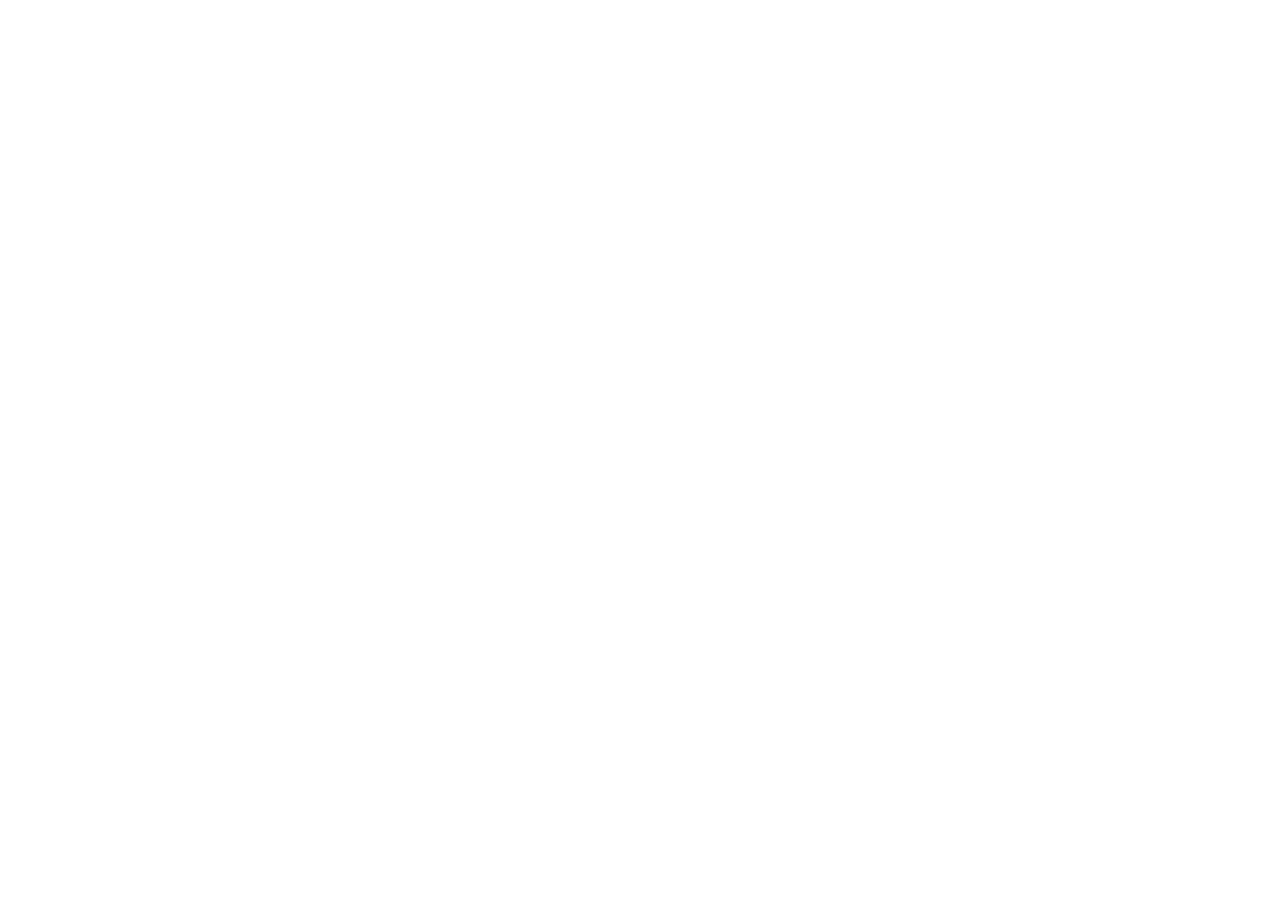
==== index.html @ 1398b520 "iniciando projeto" ====
<!DOCTYPE html>
<html lang="en">
<head>
    <meta charset="UTF-8">
    <meta name="viewport" content="width=device-width, initial-scale=1.0">
    <title>Memory Game - Back To The Future</title>
</head>
<body>
    
</body>
</html>
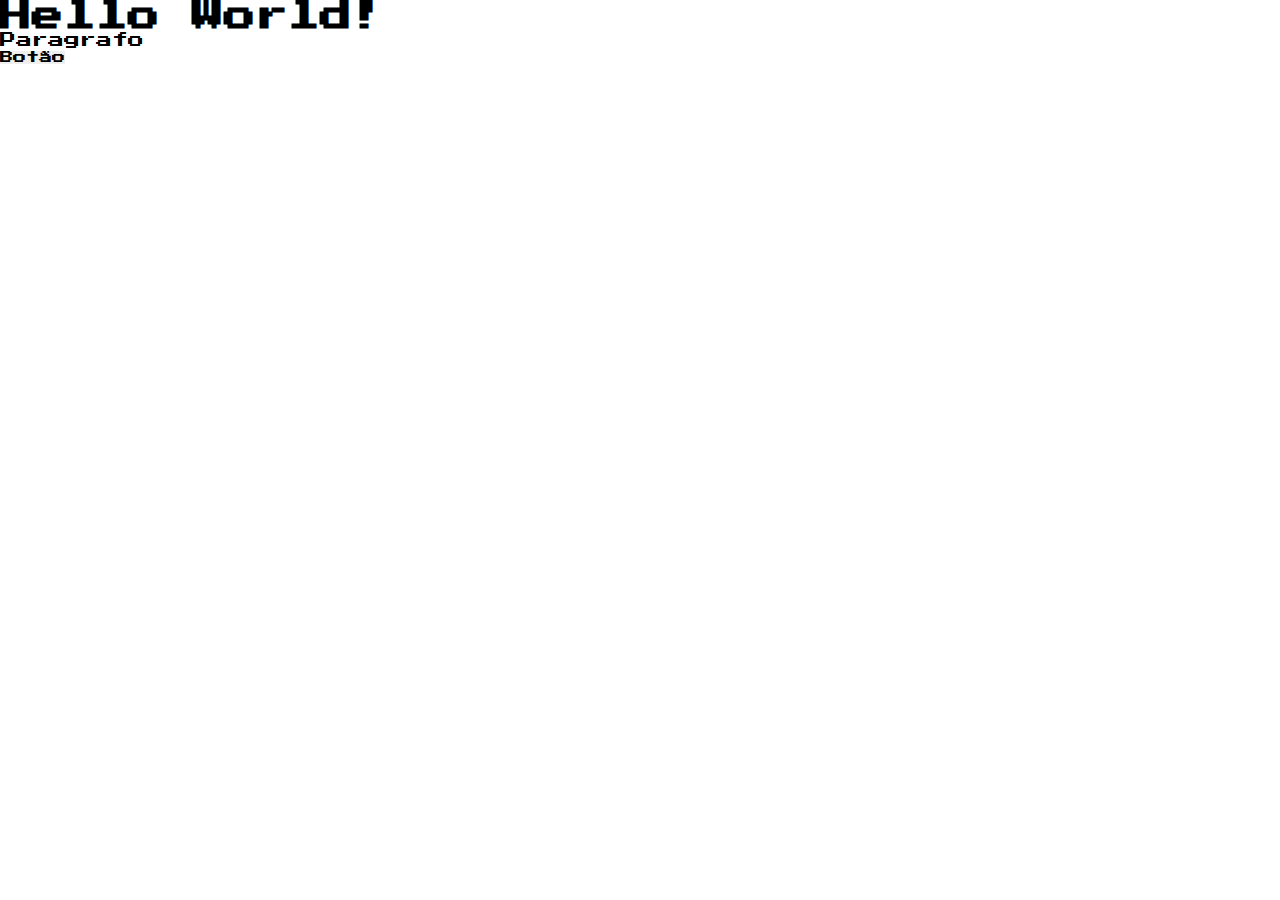
==== commit 53d00841: "iniciando html e configurando o reset" ====
--- a/index.html
+++ b/index.html
@@ -3,9 +3,14 @@
 <head>
     <meta charset="UTF-8">
     <meta name="viewport" content="width=device-width, initial-scale=1.0">
+
+    <link rel="stylesheet" href="./assets/css/reset.css">
+
     <title>Memory Game - Back To The Future</title>
 </head>
 <body>
-    
+    <h1>Hello World!</h1>
+    <p>Paragrafo</p>
+    <button>Botão</button>
 </body>
 </html>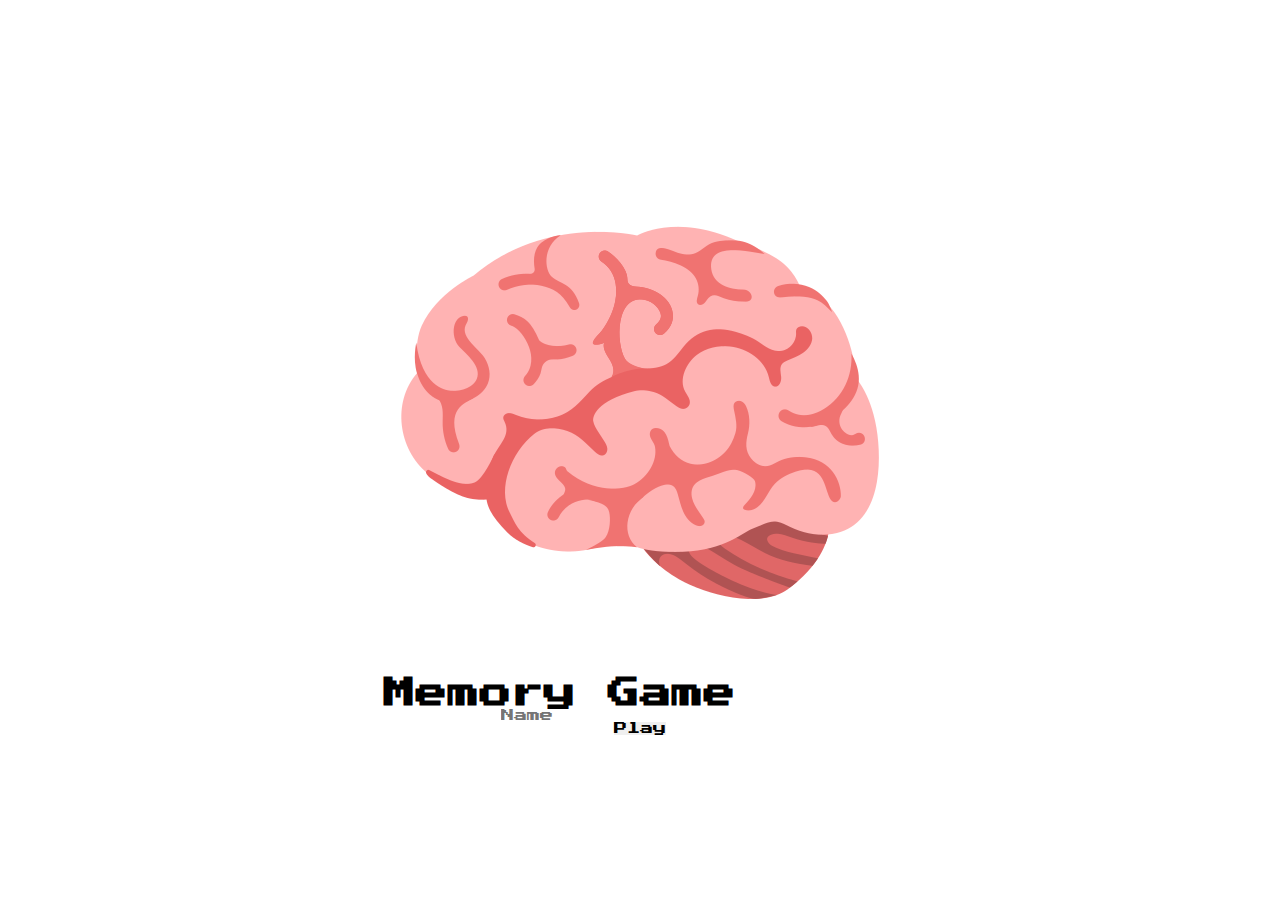
==== commit f0f65d0d: "estruturação e estilização do projeto" ====
--- a/index.html
+++ b/index.html
@@ -5,12 +5,20 @@
     <meta name="viewport" content="width=device-width, initial-scale=1.0">
 
     <link rel="stylesheet" href="./assets/css/reset.css">
+    <link rel="stylesheet" href="./assets/css/login.css">
 
     <title>Memory Game - Back To The Future</title>
 </head>
 <body>
-    <h1>Hello World!</h1>
-    <p>Paragrafo</p>
-    <button>Botão</button>
+    <form class="login-form">
+        <div class="login__header">
+            <img src="./assets/images/brain.png" alt="brain icon">
+            <h1>Memory Game</h1>
+        </div>
+
+        <input type="text" placeholder="Name" class="login__input">
+        <button type="submit" class="login__button">Play</button>
+
+    </form>
 </body>
 </html>--- a/assets/css/login.css
+++ b/assets/css/login.css
@@ -0,0 +1,7 @@
+.login-form {
+    align-items: center;
+    display: flex;
+    flex-direction: column;
+    height: 100vh;
+    justify-content: center;
+}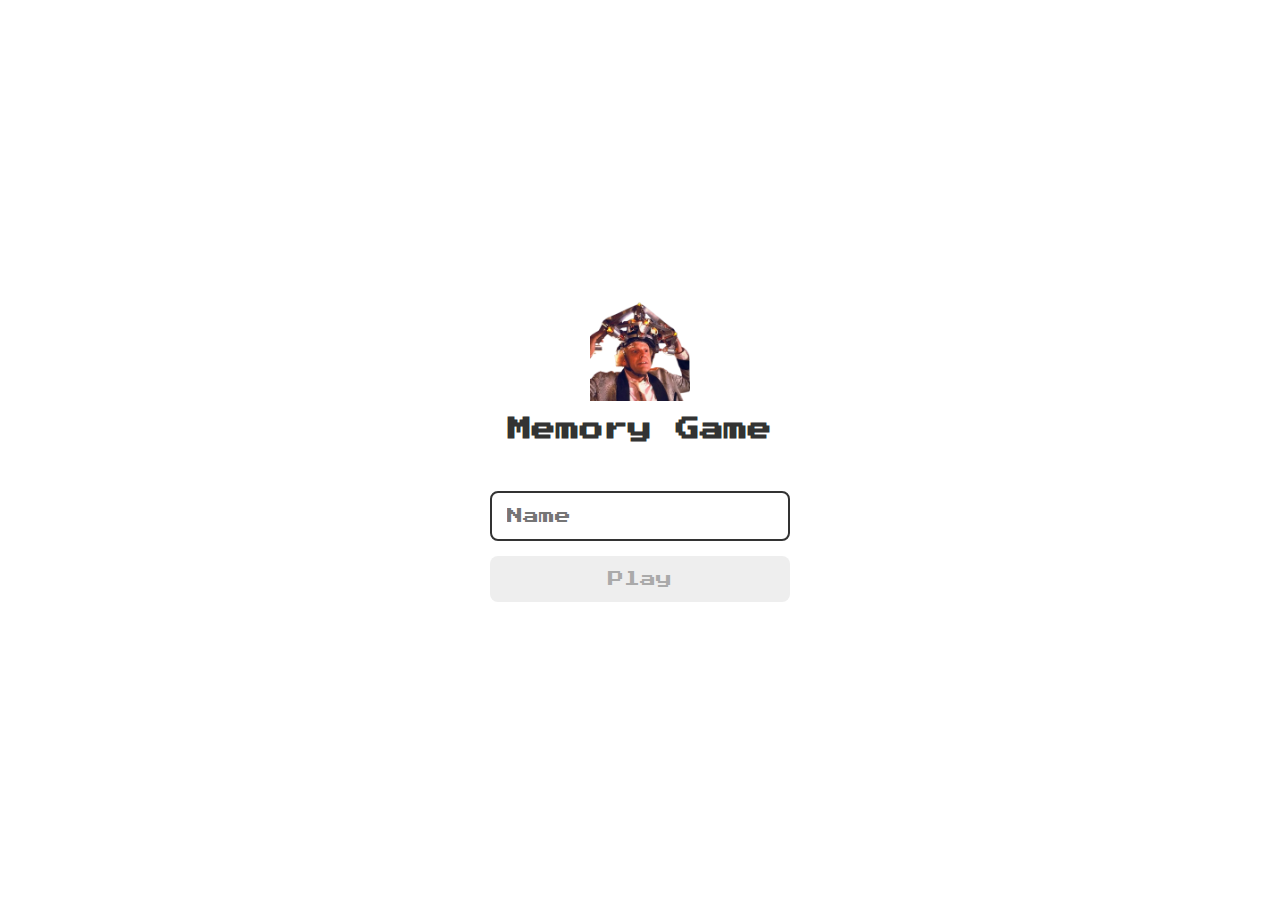
==== commit dba55855: "página de login pronta" ====
--- a/index.html
+++ b/index.html
@@ -7,7 +7,9 @@
     <link rel="stylesheet" href="./assets/css/reset.css">
     <link rel="stylesheet" href="./assets/css/login.css">
 
-    <title>Memory Game - Back To The Future</title>
+    <script defer src="./assets/js/login.js"></script>
+
+    <title>Memory Game | Login</title>
 </head>
 <body>
     <form class="login-form">
@@ -17,7 +19,7 @@
         </div>
 
         <input type="text" placeholder="Name" class="login__input">
-        <button type="submit" class="login__button">Play</button>
+        <button type="submit" class="login__button" disabled>Play</button>
 
     </form>
 </body>
--- a/assets/css/login.css
+++ b/assets/css/login.css
@@ -4,4 +4,51 @@
     flex-direction: column;
     height: 100vh;
     justify-content: center;
+}
+
+.login__header {
+    align-items: center;
+    display: flex;
+    flex-direction: column;
+    justify-content: center;
+    margin-bottom: 50px;
+}
+
+.login__header img {
+    width: 100px;
+    margin-bottom: 1em;
+}
+
+.login__header h1 {
+    color: #333;
+    font-size: 1.5em;
+}
+
+.login__input {
+    border: 2px solid #333;
+    border-radius: 8px;
+    color: #333;
+    font-size: 1em;
+    margin-bottom: 15px;
+    max-width: 300px;
+    outline: none;
+    padding: 15px;
+    width: 100%;
+}
+
+.login__button {
+    background-color: #ee665c;
+    border-radius: 8px;
+    color: #fff;
+    cursor: pointer;
+    font-size: 1em;
+    max-width: 300px;
+    padding: 15px;
+    width: 100%;
+}
+
+.login__button:disabled {
+    background-color: #eee;
+    color: #aaa;
+    cursor: auto;
 }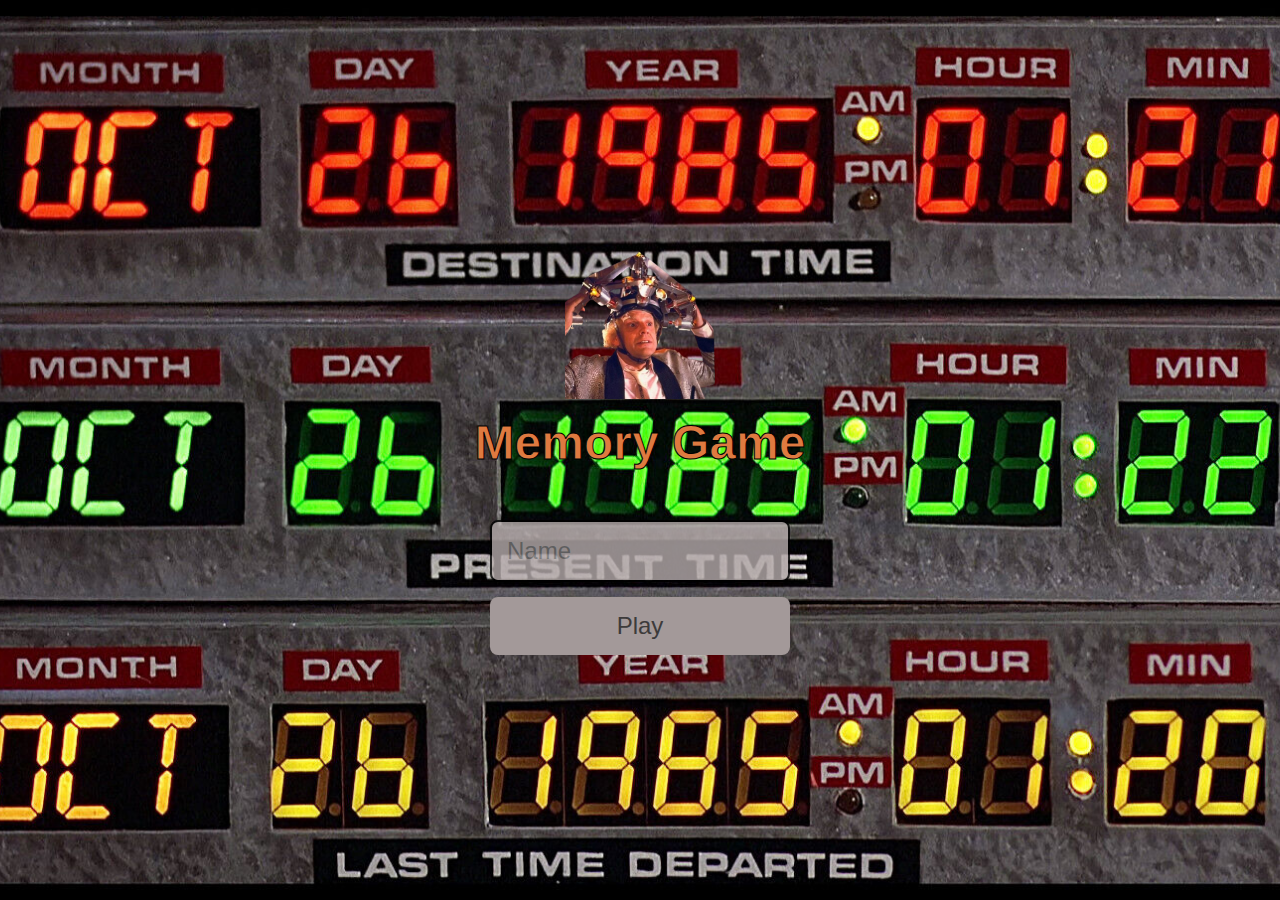
==== commit d5a1a6a7: "add favicon e ajustes" ====
--- a/index.html
+++ b/index.html
@@ -1,26 +1,28 @@
 <!DOCTYPE html>
 <html lang="en">
-<head>
-    <meta charset="UTF-8">
-    <meta name="viewport" content="width=device-width, initial-scale=1.0">
+    <head>
+        <meta charset="UTF-8">
+        <meta name="viewport" content="width=device-width, initial-scale=1.0">
+        <link rel="icon" href="./assets/favicon/favicon.png">
 
-    <link rel="stylesheet" href="./assets/css/reset.css">
-    <link rel="stylesheet" href="./assets/css/login.css">
+        <!-- Links CSS -->
+        <link rel="stylesheet" href="./assets/css/reset.css">
+        <link rel="stylesheet" href="./assets/css/login.css">
 
-    <script defer src="./assets/js/login.js"></script>
+        <!-- Link JavaScript -->
+        <script defer src="./assets/js/login.js"></script>
 
-    <title>Memory Game | Login</title>
-</head>
-<body>
-    <form class="login-form">
-        <div class="login__header">
-            <img src="./assets/images/brain.png" alt="brain icon">
-            <h1>Memory Game</h1>
-        </div>
+        <title>Memory Game | Login</title>
+    </head>
+    <body>
+        <form class="login-form">
+            <div class="login__header">
+                <img src="./assets/images/brain.png" alt="brain icon">
+                <h1>Memory Game</h1>
+            </div>
 
-        <input type="text" placeholder="Name" class="login__input">
-        <button type="submit" class="login__button" disabled>Play</button>
-
-    </form>
-</body>
+            <input type="text" placeholder="Name" class="login__input">
+            <button type="submit" class="login__button" disabled>Play</button>
+        </form>
+    </body>
 </html>--- a/assets/css/login.css
+++ b/assets/css/login.css
@@ -4,6 +4,9 @@
     flex-direction: column;
     height: 100vh;
     justify-content: center;
+    background-image: url(../images/bg-login.jpg);
+    background-size: cover;
+    background-position: center;
 }
 
 .login__header {
@@ -15,20 +18,23 @@
 }
 
 .login__header img {
-    width: 100px;
+    width: 150px;
     margin-bottom: 1em;
 }
 
 .login__header h1 {
-    color: #333;
-    font-size: 1.5em;
+    color: #df7a40;
+    -webkit-text-stroke: 1px black;
+    font-size: 3em;
 }
 
 .login__input {
-    border: 2px solid #333;
+    border: 2px solid #000000;
+    background-color: rgb(182, 172, 172);
+    opacity: 0.8;
     border-radius: 8px;
     color: #333;
-    font-size: 1em;
+    font-size: 1.5em;
     margin-bottom: 15px;
     max-width: 300px;
     outline: none;
@@ -37,18 +43,18 @@
 }
 
 .login__button {
-    background-color: #ee665c;
+    background-color: #df7a40;
     border-radius: 8px;
     color: #fff;
     cursor: pointer;
-    font-size: 1em;
+    font-size: 1.5em;
     max-width: 300px;
     padding: 15px;
     width: 100%;
 }
 
 .login__button:disabled {
-    background-color: #eee;
-    color: #aaa;
+    background-color: #a39999;
+    color: #3d3b3b;
     cursor: auto;
 }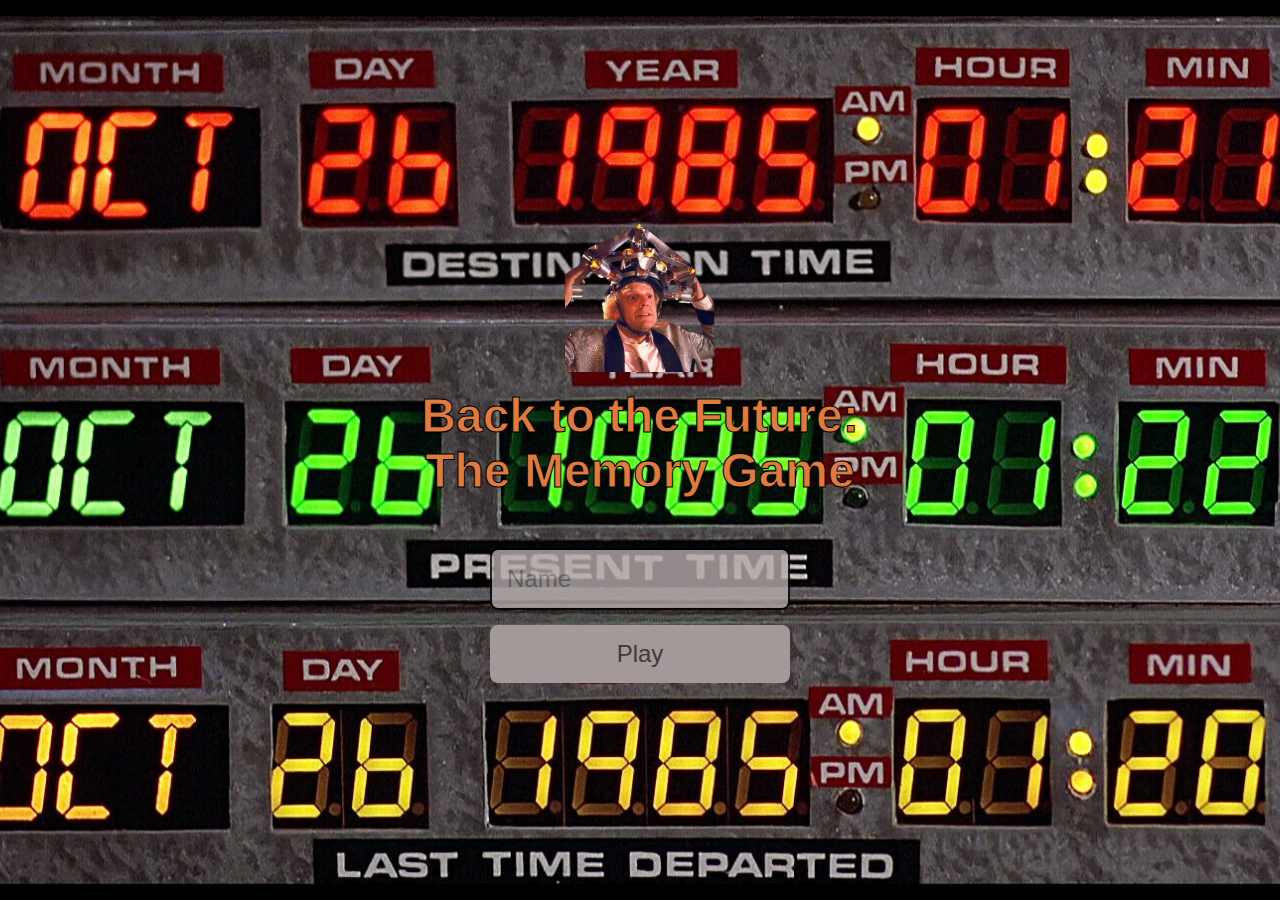
==== commit 17a534ee: "edit html" ====
--- a/index.html
+++ b/index.html
@@ -12,13 +12,14 @@
         <!-- Link JavaScript -->
         <script defer src="./assets/js/login.js"></script>
 
-        <title>Memory Game | Login</title>
+        <title>BTTF Memory Game | Login</title>
     </head>
     <body>
         <form class="login-form">
             <div class="login__header">
                 <img src="./assets/images/brain.png" alt="brain icon">
-                <h1>Memory Game</h1>
+                <h1>Back to the Future:</h1>
+                <h1>The Memory Game</h1>
             </div>
 
             <input type="text" placeholder="Name" class="login__input">
